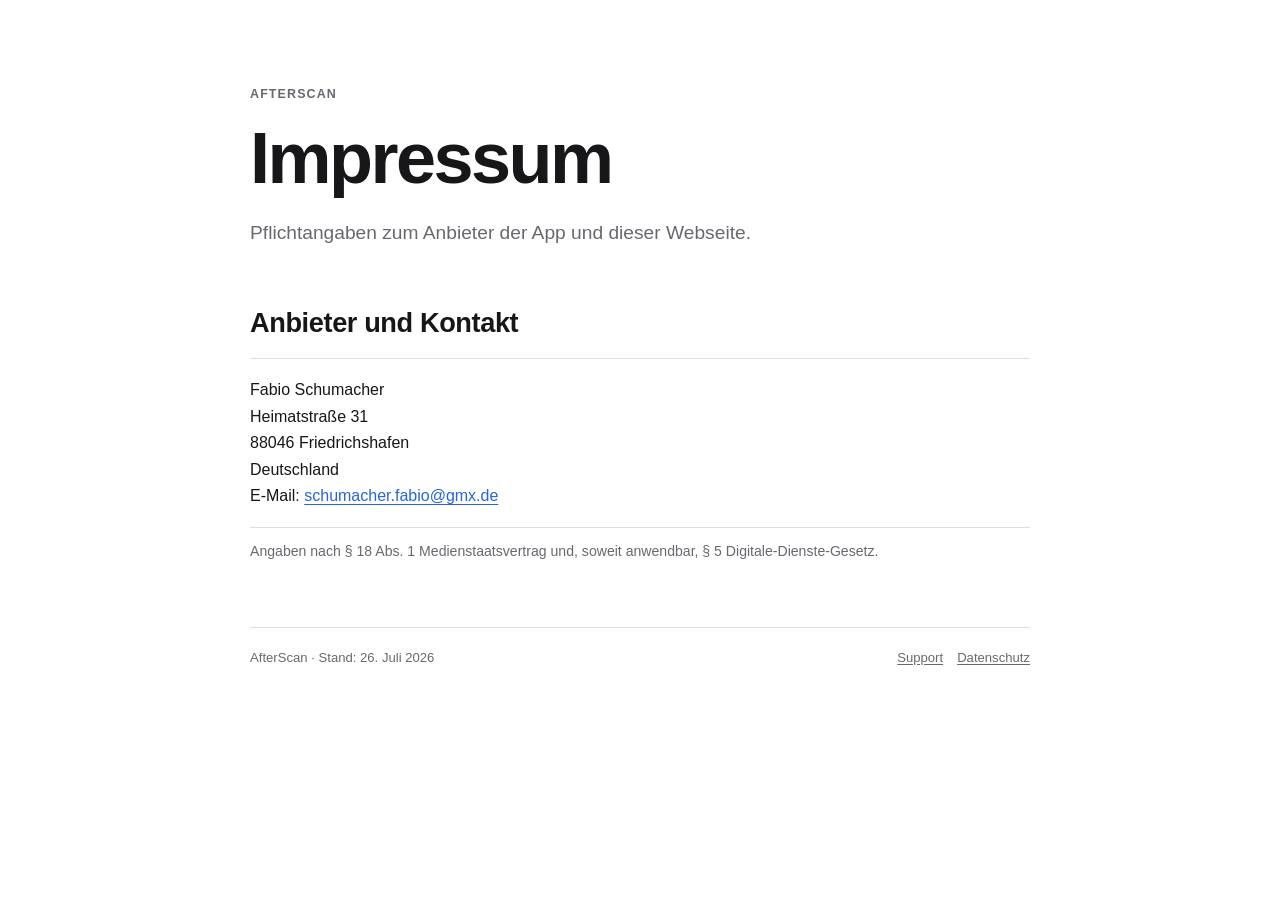
==== impressum.html @ 8b420e08 "Add minimal imprint page" ====
<!doctype html>
<html lang="de">
<head>
  <meta charset="utf-8">
  <meta name="viewport" content="width=device-width, initial-scale=1">
  <meta name="description" content="Impressum für AfterScan.">
  <meta name="robots" content="noindex,follow">
  <title>Impressum – AfterScan</title>
  <link rel="stylesheet" href="styles.css">
</head>
<body>
  <div class="site-shell">
    <main>
      <header class="site-header">
        <p class="eyebrow">AfterScan</p>
        <h1>Impressum</h1>
        <p class="lead">Pflichtangaben zum Anbieter der App und dieser Webseite.</p>
      </header>

      <section aria-labelledby="anbieter">
        <h2 id="anbieter">Anbieter und Kontakt</h2>
        <div class="legal-panel">
          <address>
            Fabio Schumacher<br>
            Heimatstraße 31<br>
            88046 Friedrichshafen<br>
            Deutschland<br>
            E-Mail: <a href="mailto:schumacher.fabio@gmx.de">schumacher.fabio@gmx.de</a>
          </address>
        </div>
        <p class="muted small">
          Angaben nach § 18 Abs. 1 Medienstaatsvertrag und, soweit anwendbar,
          § 5 Digitale-Dienste-Gesetz.
        </p>
      </section>
    </main>

    <footer class="site-footer">
      <p>AfterScan · Stand: 26. Juli 2026</p>
      <nav aria-label="Rechtliches und Hilfe">
        <a href="./">Support</a>
        <a href="privacy.html">Datenschutz</a>
      </nav>
    </footer>
  </div>
</body>
</html>
---- styles.css ----
:root {
  color-scheme: light dark;
  --background: #ffffff;
  --surface: #f5f5f7;
  --surface-strong: #ececf0;
  --text: #17171a;
  --muted: #68686f;
  --line: #dedee3;
  --accent: #2864dc;
  --accent-soft: #eaf0ff;
}

@media (prefers-color-scheme: dark) {
  :root {
    --background: #111113;
    --surface: #1c1c1f;
    --surface-strong: #27272b;
    --text: #f4f4f6;
    --muted: #aaaab1;
    --line: #35353a;
    --accent: #75a2ff;
    --accent-soft: #1b2948;
  }
}

* {
  box-sizing: border-box;
}

html {
  -webkit-text-size-adjust: 100%;
}

body {
  margin: 0;
  font-family: -apple-system, BlinkMacSystemFont, "Segoe UI", sans-serif;
  font-size: 1rem;
  line-height: 1.65;
  color: var(--text);
  background: var(--background);
}

a {
  color: var(--accent);
  text-underline-offset: 0.16em;
}

a:hover {
  text-decoration-thickness: 0.12em;
}

.site-shell {
  width: min(calc(100% - 40px), 780px);
  margin: 0 auto;
  padding: clamp(48px, 8vw, 84px) 0 32px;
}

.site-header {
  margin-bottom: clamp(36px, 7vw, 58px);
}

.eyebrow {
  margin: 0 0 10px;
  color: var(--muted);
  font-size: 0.78rem;
  font-weight: 650;
  letter-spacing: 0.09em;
  text-transform: uppercase;
}

h1,
h2,
h3 {
  line-height: 1.2;
}

h1 {
  max-width: 13ch;
  margin: 0;
  font-size: clamp(2.25rem, 8vw, 4.5rem);
  letter-spacing: -0.035em;
}

h2 {
  margin: 2.8rem 0 0.8rem;
  font-size: clamp(1.35rem, 4vw, 1.7rem);
  letter-spacing: -0.015em;
}

h3 {
  margin: 1.6rem 0 0.45rem;
  font-size: 1.05rem;
}

p,
ul {
  margin-top: 0.7rem;
}

.lead {
  max-width: 58ch;
  margin: 1rem 0 0;
  color: var(--muted);
  font-size: clamp(1.05rem, 2.8vw, 1.2rem);
}

.card {
  margin: 1.5rem 0;
  padding: 20px;
  border: 1px solid var(--line);
  border-radius: 18px;
  background: var(--surface);
}

.card > :first-child,
.legal-panel > :first-child {
  margin-top: 0;
}

.card > :last-child,
.legal-panel > :last-child {
  margin-bottom: 0;
}

.notice {
  border-left: 4px solid var(--accent);
}

.faq {
  margin-top: 1rem;
  border-top: 1px solid var(--line);
}

.faq details {
  border-bottom: 1px solid var(--line);
  padding: 0.95rem 0;
}

.faq summary {
  cursor: pointer;
  font-weight: 650;
}

.faq details p {
  margin: 0.65rem 0 0;
  color: var(--muted);
}

.action {
  display: inline-flex;
  align-items: center;
  min-height: 44px;
  margin-top: 0.5rem;
  padding: 0.55rem 0.9rem;
  border-radius: 10px;
  color: #ffffff;
  background: #2864dc;
  font-weight: 650;
  text-decoration: none;
}

.action:hover {
  text-decoration: none;
  filter: brightness(1.06);
}

.legal-panel {
  margin-top: 1.2rem;
  padding: 18px 0;
  border-top: 1px solid var(--line);
  border-bottom: 1px solid var(--line);
}

address {
  font-style: normal;
}

.muted {
  color: var(--muted);
}

.small {
  font-size: 0.88rem;
}

.site-footer {
  display: flex;
  flex-wrap: wrap;
  align-items: center;
  justify-content: space-between;
  gap: 10px 20px;
  margin-top: 4rem;
  padding-top: 1.2rem;
  border-top: 1px solid var(--line);
  color: var(--muted);
  font-size: 0.82rem;
}

.site-footer p {
  margin: 0;
}

.site-footer nav {
  display: flex;
  flex-wrap: wrap;
  gap: 8px 14px;
}

.site-footer a {
  color: inherit;
}

@media (max-width: 520px) {
  .site-shell {
    width: min(calc(100% - 32px), 780px);
    padding-top: 38px;
  }

  .site-footer {
    align-items: flex-start;
    flex-direction: column;
  }
}
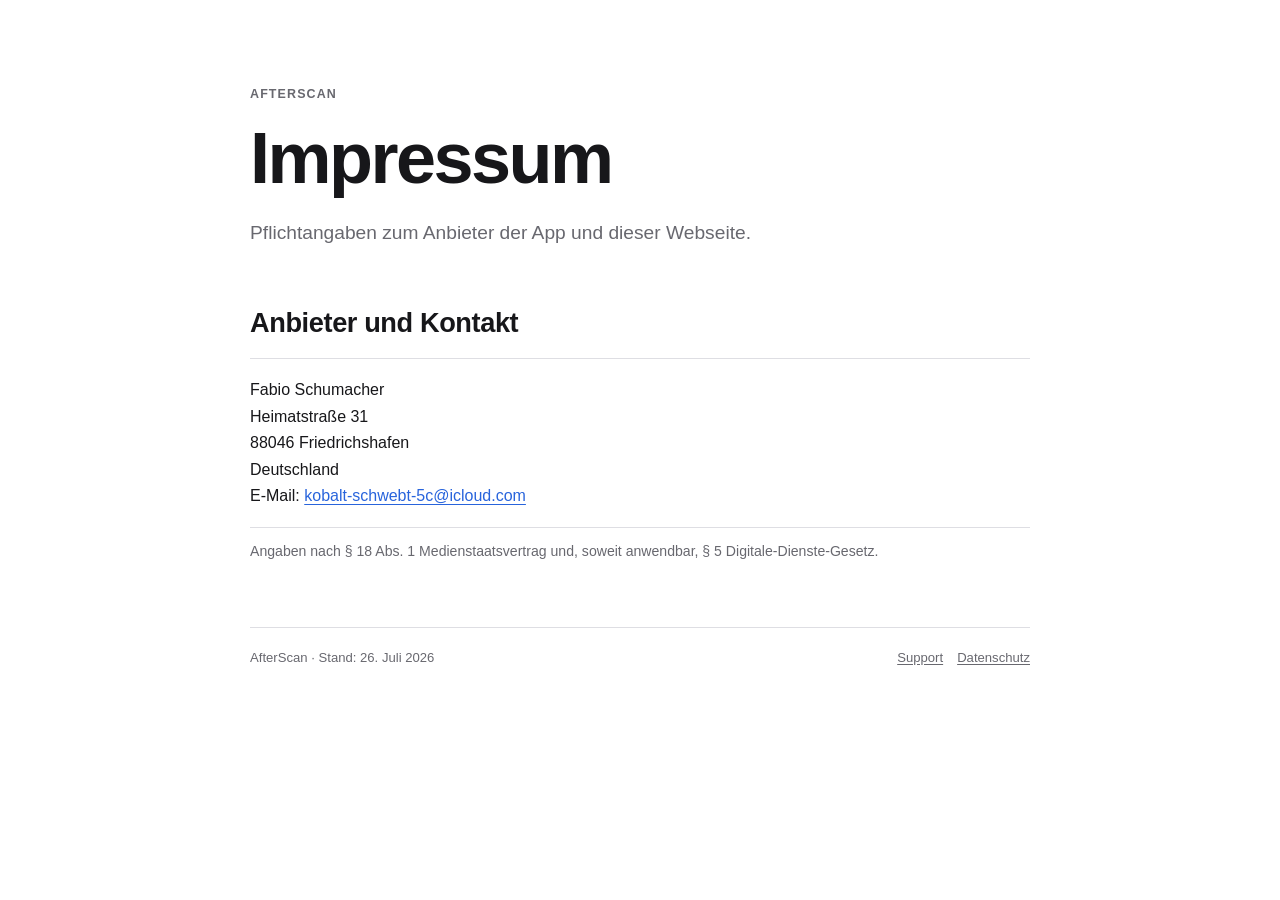
==== commit 18a4fdfc: "Replace public contact email in impressum.html" ====
--- a/impressum.html
+++ b/impressum.html
@@ -25,7 +25,7 @@
             Heimatstraße 31<br>
             88046 Friedrichshafen<br>
             Deutschland<br>
-            E-Mail: <a href="mailto:schumacher.fabio@gmx.de">schumacher.fabio@gmx.de</a>
+            E-Mail: <a href="mailto:kobalt-schwebt-5c@icloud.com">kobalt-schwebt-5c@icloud.com</a>
           </address>
         </div>
         <p class="muted small">
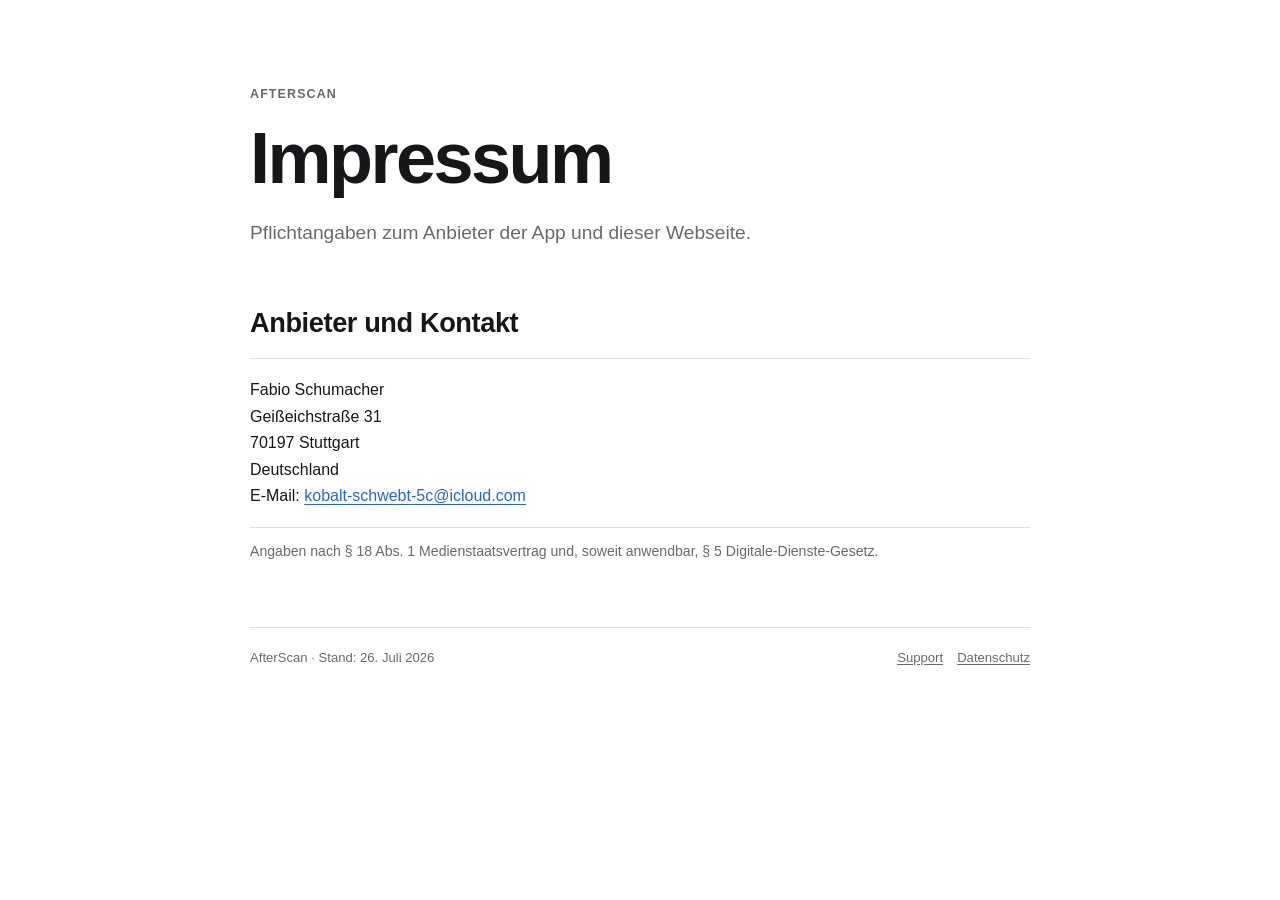
==== commit 3c5d5604: "Update serviceable address in impressum.html" ====
--- a/impressum.html
+++ b/impressum.html
@@ -22,8 +22,8 @@
         <div class="legal-panel">
           <address>
             Fabio Schumacher<br>
-            Heimatstraße 31<br>
-            88046 Friedrichshafen<br>
+            Geißeichstraße 31<br>
+            70197 Stuttgart<br>
             Deutschland<br>
             E-Mail: <a href="mailto:kobalt-schwebt-5c@icloud.com">kobalt-schwebt-5c@icloud.com</a>
           </address>
